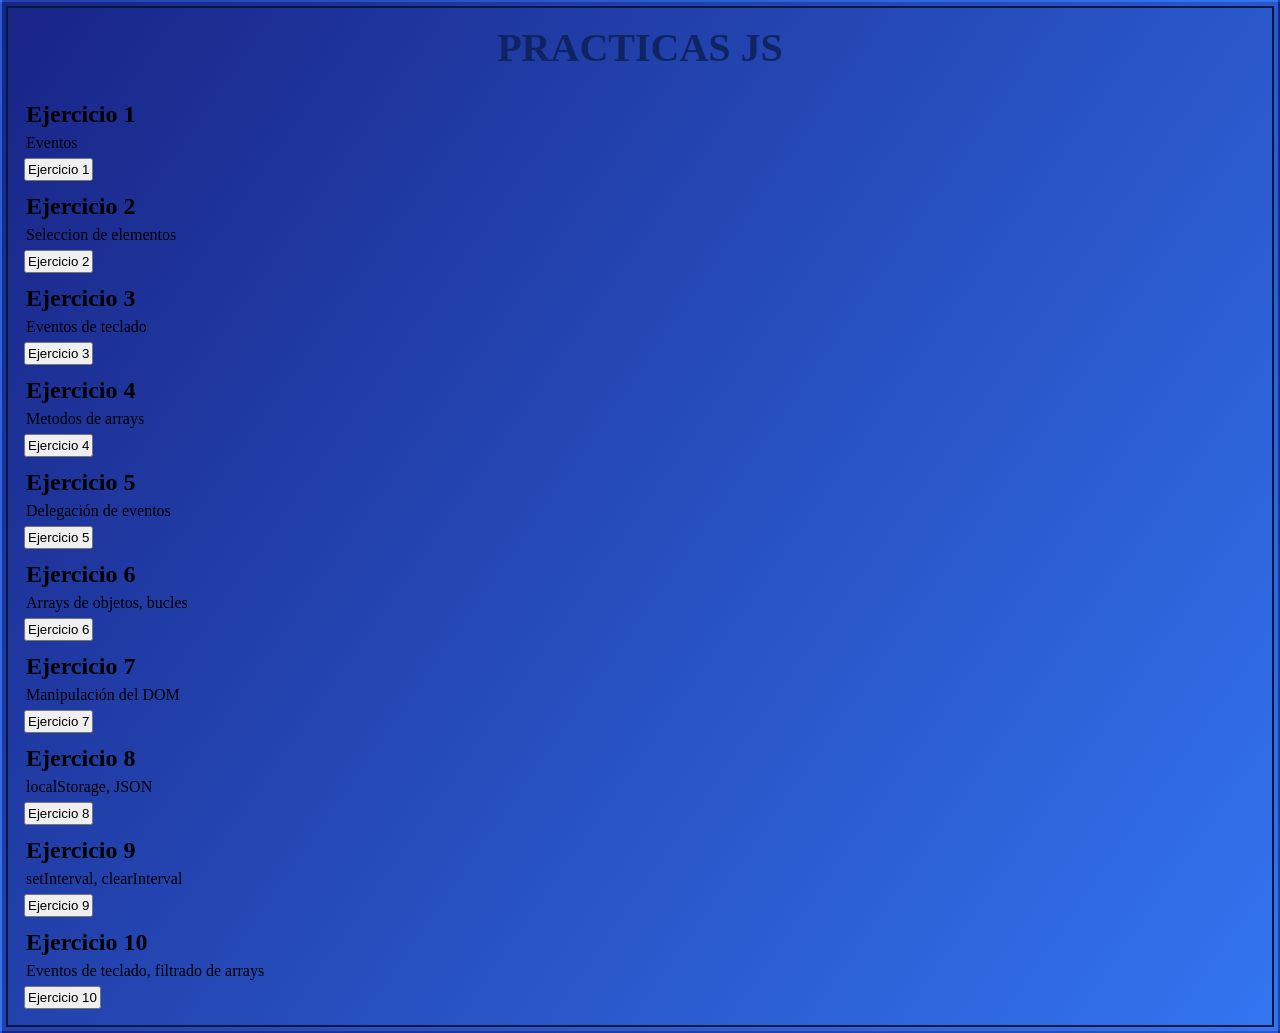
==== index.html @ a7b789cb "Creation files html, css and js" ====
<!DOCTYPE html>
<html lang="en">
<head>
    <meta charset="UTF-8">
    <meta name="viewport" content="width=device-width, initial-scale=1.0">
    <title>PRACTICAS JS</title>
    <link rel="stylesheet" href="./styles.css">
    <link rel="icon" href="./assets/JS ICON.webp" type="image/x-icon">
</head>

<header class="header">
    <h1 class="titulo">PRACTICAS JS</h1>
</header>

<body>
    <main>

        <nav class="card">

            <div>
                <h2 class="subtitulo">Ejercicio 1</h2>
                <p class="descripcion">Eventos</p>
                <button id="ejercicio1" class="boton">Ejercicio 1</button>
            </div>

            <div>
                <h2 class="subtitulo">Ejercicio 2</h2>
                <p class="descripcion">Seleccion de elementos</p>
                <button id="ejercicio2" class="boton">Ejercicio 2</button>
            </div>

            <div>
                <h2 class="subtitulo">Ejercicio 3</h2>
                <p class="descripcion">Eventos de teclado</p>
                <button id="ejercicio3" class="boton">Ejercicio 3</button>
            </div>

            <div>
                <h2 class="subtitulo">Ejercicio 4</h2>
                <p class="descripcion">Metodos de arrays</p>
                <button id="ejercicio4" class="boton">Ejercicio 4</button>
            </div>

            <div>
                <h2 class="subtitulo">Ejercicio 5</h2>
                <p class="descripcion">Delegación de eventos</p>
                <button id="ejercicio5" class="boton">Ejercicio 5</button>
            </div>

            <div>
                <h2 class="subtitulo">Ejercicio 6</h2>
                <p class="descripcion">Arrays de objetos, bucles</p>
                <button id="ejercicio6" class="boton">Ejercicio 6</button>
            </div>

            <div>
                <h2 class="subtitulo">Ejercicio 7</h2>
                <p class="descripcion">Manipulación del DOM</p>
                <button id="ejercicio7" class="boton">Ejercicio 7</button>
            </div>

            <div>
                <h2 class="subtitulo">Ejercicio 8</h2>
                <p class="descripcion">localStorage, JSON</p>
                <button id="ejercicio8" class="boton">Ejercicio 8</button>
            </div>

            <div>
                <h2 class="subtitulo">Ejercicio 9</h2>
                <p class="descripcion">setInterval, clearInterval</p>
                <button id="ejercicio9" class="boton">Ejercicio 9</button>
            </div>

            <div>
                <h2 class="subtitulo">Ejercicio 10</h2>
                <p class="descripcion">Eventos de teclado, filtrado de arrays</p>
                <button id="ejercicio10" class="boton">Ejercicio 10</button>
            </div>

        </nav>    


    </main>
    <script src="./script.js"></script>
</body>
</html>
---- styles.css ----
:root {
    --color-titulo: #0e225ae3;
}

* {
    margin: 2px;
    padding: 2px;
    
}

body {
    background: linear-gradient(125deg, #192486, #3375f1);
    border: solid 2px #031942;
}

.header {
    margin: 0px;
    padding: 10px;
}

.titulo {
    color: var(--color-titulo);
    text-align: center;
    font-size: 40px;
}

.card {
}
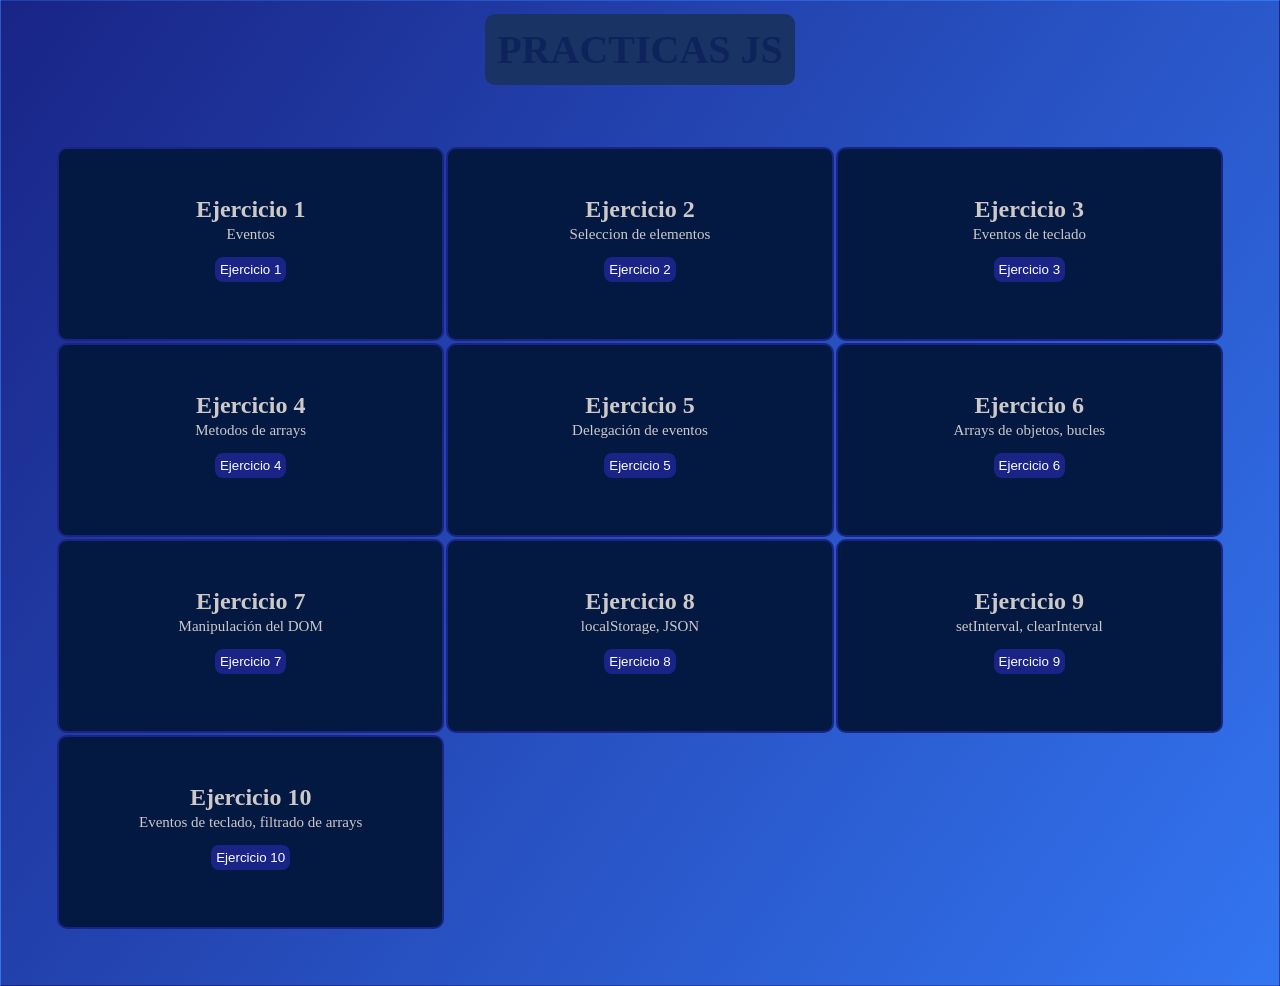
==== commit 2020d78f: "1 and 2 JS" ====
--- a/index.html
+++ b/index.html
@@ -26,7 +26,7 @@
             <div>
                 <h2 class="subtitulo">Ejercicio 2</h2>
                 <p class="descripcion">Seleccion de elementos</p>
-                <button id="ejercicio2" class="boton">Ejercicio 2</button>
+                <a href="./ejercicio2.html"> <button id="ejercicio2" class="boton">Ejercicio 2</button> </a>
             </div>
 
             <div>
--- a/styles.css
+++ b/styles.css
@@ -3,19 +3,26 @@
 }
 
 * {
-    margin: 2px;
-    padding: 2px;
+    margin: 1px;
+    padding: 1px;
     
 }
 
 body {
     background: linear-gradient(125deg, #192486, #3375f1);
-    border: solid 2px #031942;
+}
+
+html, body {
+    min-height: 100vh;
 }
 
 .header {
-    margin: 0px;
+    margin: 10px auto;
     padding: 10px;
+    background-color: #193364;
+    border-radius: 10px;
+    width: fit-content;
+    
 }
 
 .titulo {
@@ -24,5 +31,51 @@
     font-size: 40px;
 }
 
+.subtitulo {
+    color:#cec9c9
+}
+
+.descripcion {
+    color: #cec9c9;
+    text-align: center;
+    font-size: 15px;
+}
+
 .card {
+    display: grid;
+    grid-template-columns: 1fr 1fr 1fr ;
+    padding: 30px;
+    margin: 20px;
+    gap: 0px;
+}
+
+.card div {
+    background-color: #031942;
+    border: solid 2px #192486;
+    border-radius: 10px;
+    padding: 45px;
+    text-align: center;
+}
+
+.boton {
+    background-color: #192486;
+    border: solid 2px #031942;
+    border-radius: 10px;
+    padding: 5px;
+    margin: 10px;
+    text-align: center;
+    color: white;
+    cursor: pointer;
+}
+
+
+.ejercicio-panel {
+    background-color: #031942;
+    border-radius: 10px;
+    padding: 40px;
+    margin: 30px auto;
+    width: fit-content;
+    text-align: center;
+    color: white;
+    font-size: 48px;
 }
